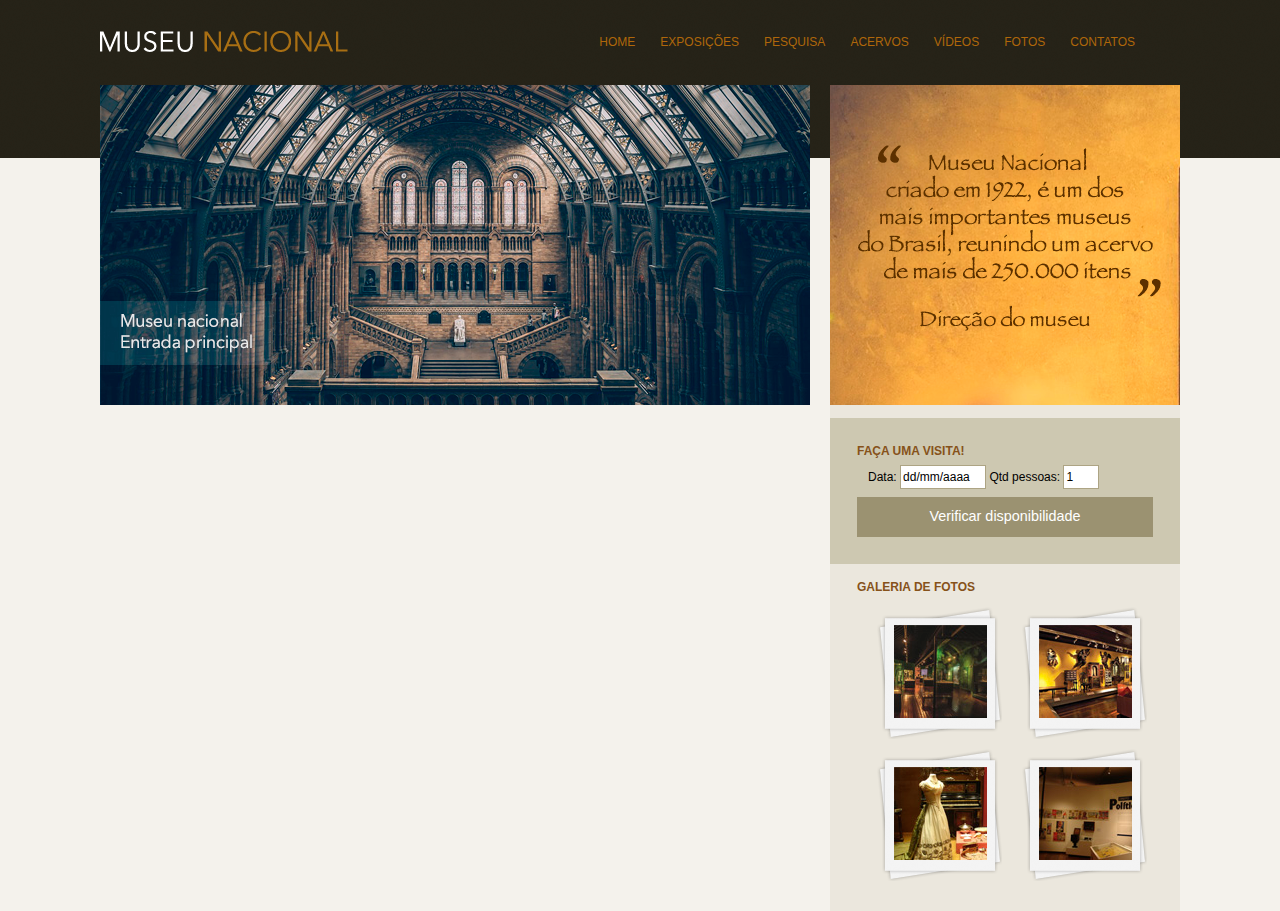
==== museu_nacional/index.html @ 20652e29 "commitE" ====
<!DOCTYPE html>

<html>

    <head>
        <title>Museu Nacional</title>
        <meta charset="utf-8">

        <!--Normalize CSS-->
        <link rel="stylesheet" type="text/css" href="css/normalize.css">
        <!--Estilo customizado-->
        <link rel="stylesheet" type="text/css" href="css/estilo.css">
            
        <!--[if lt IE 9]>
            <script src="js/html5shiv.js"></script>
        <![endif]-->
    </head>

    <body>
        
        <!--Início do container-->
        <div id="container">

            <!--início do cabeçalho-->
            <header>

                <div id="logo">
                    <h1><a href="">Museu Nacional</a></h1>
                </div>
            
                <!--início da barra de navegação-->
                <nav>

                    <ul>
                        <li><a href="">Home</a></li>
                        <li><a href="">Exposições</a></li>
                        <li><a href="">Pesquisa</a></li>
                        <li><a href="">Acervos</a></li>
                        <li><a href="">Vídeos</a></li>
                        <li><a href="">Fotos</a></li>
                        <li><a href="">Contatos</a></li>
                    </ul>
                </nav>
                <!--fim da barra de navegação-->
            </header>
            <!--fim do cabeçalho-->

            <!--Início principal-->
            <div id="principal">

                <!--início conteúdo-->
                <div id="conteudo">
                    
                    <section id="capa">
                        <img src="imagens/museu.png">
                    </section>
                </div>
                <!--fim conteúdo-->

                <!--inicio lateral-->
                <aside>
                    <!--inicio seção depoimento-->
                    <section id="depoimento">
                        <img src="imagens/depoimento.png">
                    </section>
                    <!--fim seção depoimento-->

                    <!--inicio seção visita-->
                    <section id="visita">
                        <h4>Faça uma visita!</h4>
                        <form>
                            <fieldset>

                                <legend>Selecione uma data:</legend>
                                <label for="data">Data:</label>
                                <input class="campo" type="text" id="data" value="dd/mm/aaaa">

                                <label for="qtd">Qtd pessoas:</label>
                                <input class="campo" style="width: 30px;" type="text" id="qtd" value="1">

                            </fieldset>

                            <input class="botao" type="submit" value="Verificar disponibilidade">
                        </form>
                    </section>
                    <!--fim seção visita-->

                    <!--inicio galeria de fotos-->
                    <section id="galeria">
                        <h4>Galeria de fotos</h4>
                        <a href="">
                            <img src="imagens/imagem1.jpg" height="93" width="93"
                            alt="descrição imagem 1">
                        </a>
                        <a href="">
                            <img src="imagens/imagem2.jpg" height="93" width="93"
                            alt="descrição imagem 2">
                        </a>
                        <a href="">
                            <img src="imagens/imagem3.jpg" height="93" width="93"
                            alt="descrição imagem 3">
                        </a>
                        <a href="">
                            <img src="imagens/imagem4.jpg" height="93" width="93"
                            alt="descrição imagem 4">
                        </a>
                    </section>
                    <!--fim galeria de fotos-->
                </aside>
                <!--fim lateral-->

            </div>
            <!--Fim principal-->

        </div>
        <!--Fim do container-->

    </body>

</html>
---- museu_nacional/css/estilo.css ----
/****************
Estilo museu nacional
************/

/**
Configurações gerais
**/

body{
    background: #f4f2ec url(../imagens/fundo.png) repeat-x;
    font: 12px 'Lucida Sans', 'Lucida Sans Regular', 'Lucida Grande', 'Lucida Sans Unicode', Geneva, Verdana, sans-serif;
}

#container{
    width: 1080px;
    margin: 0 auto;
}

a:link, a:active, a:visited{
    color: #af670a;
    text-decoration: none;
}

a:hover{
    color: #227115;
}

/****
Cabeçalho
****/

header{
    padding: 15px 0;
    height: 55px;
}

/****Logo***/


#logo h1{
    float: left;
}

#logo a{
    width: 248px;
    height: 21px;
    text-indent: -9999px;
    display: block;
    background: url(../imagens/logo.png) no-repeat;
}

/*****Barra de navegação**/

nav ul{
    list-style: none;
    margin: 20px;
    float: right;
}

nav ul li{
    float: left;
}

nav ul li a:link{
    display: block;
    margin-right: 25px;
    padding-bottom: 3px;text-transform: uppercase;
}

nav ul li a:hover{
    border-bottom: 1px solid #535318;
}

/*************************************
Conteúdo principal na página
****************/

#conteudo{
    width: 710px;
    float: left;
}

aside{
    width: 350px;
    float: right;
    background-color: #ebe7dd;
    padding-bottom: 30px;
}

/**lateral***/

section#visita{
    background: #cdc8b1;
    padding: 10px 27px 27px 27px;
    margin-top: 10px;
}

section#galeria{
    padding: 0 27px 0 27px;
}

section#galeria a{
    display: block;
    background: url(../imagens/fundo-foto.png) no-repeat;
    float: left;
    padding: 15px 15px 18px 15px;
    margin: 10px 0 0 20px;
}

section#galeria img{
    margin-left: 2px;
    margin-top: 3px;
}

h4{
    color: #86521a;
    text-transform: uppercase;
    padding-bottom: 3px;
    margin-bottom: 0;
}

input{
    height: 20px;
    width: 80px;
    background-color: white;
    border: none;
    font-size: 1em;
}

input.campo{
    border: 1px solid #ada484;
}

input.botao{
    background-color: #9b9271;
    color: white;
    width: 100%;
    height: 40px;
    font-size: 1.2em;
}

fieldset{
    border: none;
}

legend{
    display: none;
}
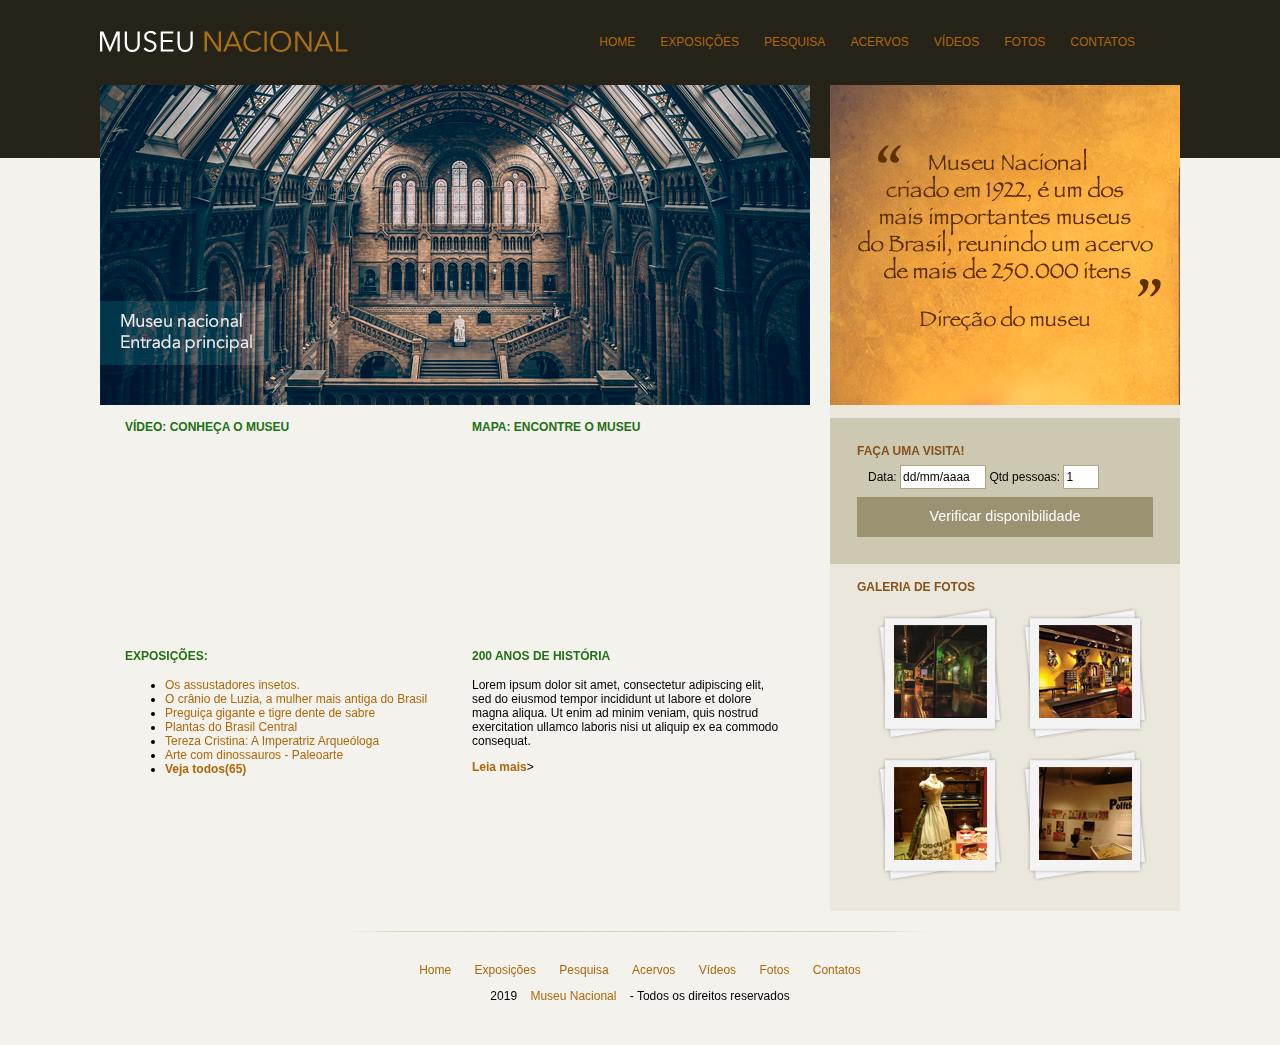
==== commit c210361e: "finalCommit" ====
--- a/museu_nacional/index.html
+++ b/museu_nacional/index.html
@@ -54,6 +54,46 @@
                     <section id="capa">
                         <img src="imagens/museu.png">
                     </section>
+
+                    <section id="postagens">
+
+                        <article id="video">
+
+                            <h3>Vídeo: Conheça o museu</h3>
+                            <iframe width="310" height="170" src="https://www.youtube.com/embed/RGUYb-hivrc" frameborder="0" 
+                            allow="accelerometer; autoplay; encrypted-media; gyroscope; picture-in-picture" allowfullscreen></iframe>
+                        </article>
+
+                        <article id="mapa">
+
+                            <h3>Mapa: encontre o museu</h3>
+                            <iframe src="https://www.google.com/maps/embed?pb=!1m18!1m12!1m3!1d1837.6063226055435!2d-43.22725879741568!3d-22.905526301960165!2m3!1f0!2f0!3f0!3m2!1i1024!2i768!4f13.1!3m3!1m2!1s0x0%3A0x4d11e9a933d38ce3!2sMuseu%20Nacional%20-%20UFRJ!5e0!3m2!1spt-BR!2sbr!4v1583357187467!5m2!1spt-BR!2sbr" 
+                            width="310" height="170" frameborder="0" style="border:0;" allowfullscreen=""></iframe>
+                        </article>
+
+                        <article id="exposicao">
+                            <h3>Exposições:</h3>
+                            <ul>
+                                <li><a href="">Os assustadores insetos.</a></li>
+                                <li><a href="">O crânio de Luzia, a mulher mais antiga do Brasil</a></li>
+                                <li><a href="">Preguiça gigante e tigre dente de sabre</a></li>
+                                <li><a href="">Plantas do Brasil Central</a></li>
+                                <li><a href="">Tereza Cristina: A Imperatriz Arqueóloga</a></li>
+                                <li><a href="">Arte com dinossauros - Paleoarte</a></li>
+                                <li><a href=""><strong>Veja todos(65)</strong></a></li>
+                            </ul>
+                        </article>
+
+                        <article id="historia">
+
+                            <h3>200 anos de história</h3>
+                            <p>
+                                Lorem ipsum dolor sit amet, consectetur adipiscing elit, sed do eiusmod tempor incididunt ut labore et dolore magna aliqua. 
+                                Ut enim ad minim veniam, quis nostrud exercitation ullamco laboris nisi ut aliquip ex ea commodo consequat. 
+                            </p>
+                            <a href=""><strong>Leia mais</strong></a>>
+                        </article>
+                    </section>
                 </div>
                 <!--fim conteúdo-->
 
@@ -108,9 +148,26 @@
                     <!--fim galeria de fotos-->
                 </aside>
                 <!--fim lateral-->
-
+                
             </div>
             <!--Fim principal-->
+            
+            <!--inicio do rodape-->
+            <footer>
+                <p>
+                    <a href="">Home</a>
+                    <a href="">Exposições</a>
+                    <a href="">Pesquisa</a>
+                    <a href="">Acervos</a>
+                    <a href="">Vídeos</a>
+                    <a href="">Fotos</a>
+                    <a href="">Contatos</a>
+                </p>
+                <p>
+                    2019 <a href="">Museu Nacional</a> - Todos os direitos reservados
+                </p>
+            </footer>
+            <!--fim do rodape-->
 
         </div>
         <!--Fim do container-->
--- a/museu_nacional/css/estilo.css
+++ b/museu_nacional/css/estilo.css
@@ -78,16 +78,46 @@
 #conteudo{
     width: 710px;
     float: left;
+    margin-bottom: 20px;
 }
+
+article{
+    float: left;
+    width: 310px;
+}
+
+article#video{
+    margin-left: 25px;
+}
+
+article#mapa{
+    margin-left: 37px;
+}
+
+article#exposicao{
+    margin: 15px 0 0 25px;
+}
+
+article#historia{
+    margin: 15px 0 0 37px;
+}
+
+h3{
+    color: #227115;
+    font-size: 1.0em;
+    margin-bottom: 15px;
+    text-transform: uppercase;
+}
+
+/**lateral***/
 
 aside{
     width: 350px;
     float: right;
     background-color: #ebe7dd;
     padding-bottom: 30px;
+    margin-bottom: 20px;
 }
-
-/**lateral***/
 
 section#visita{
     background: #cdc8b1;
@@ -145,4 +175,20 @@
 
 legend{
     display: none;
+}
+
+/***********
+rodapé
+**********/
+
+footer{
+    clear: both;
+    padding: 20px 0 30px 0;
+    text-align: center;
+    background: url(../imagens/fundo-rodape.png) no-repeat center top;
+    
+}
+
+footer>p a{
+    padding: 2px 10px;
 }